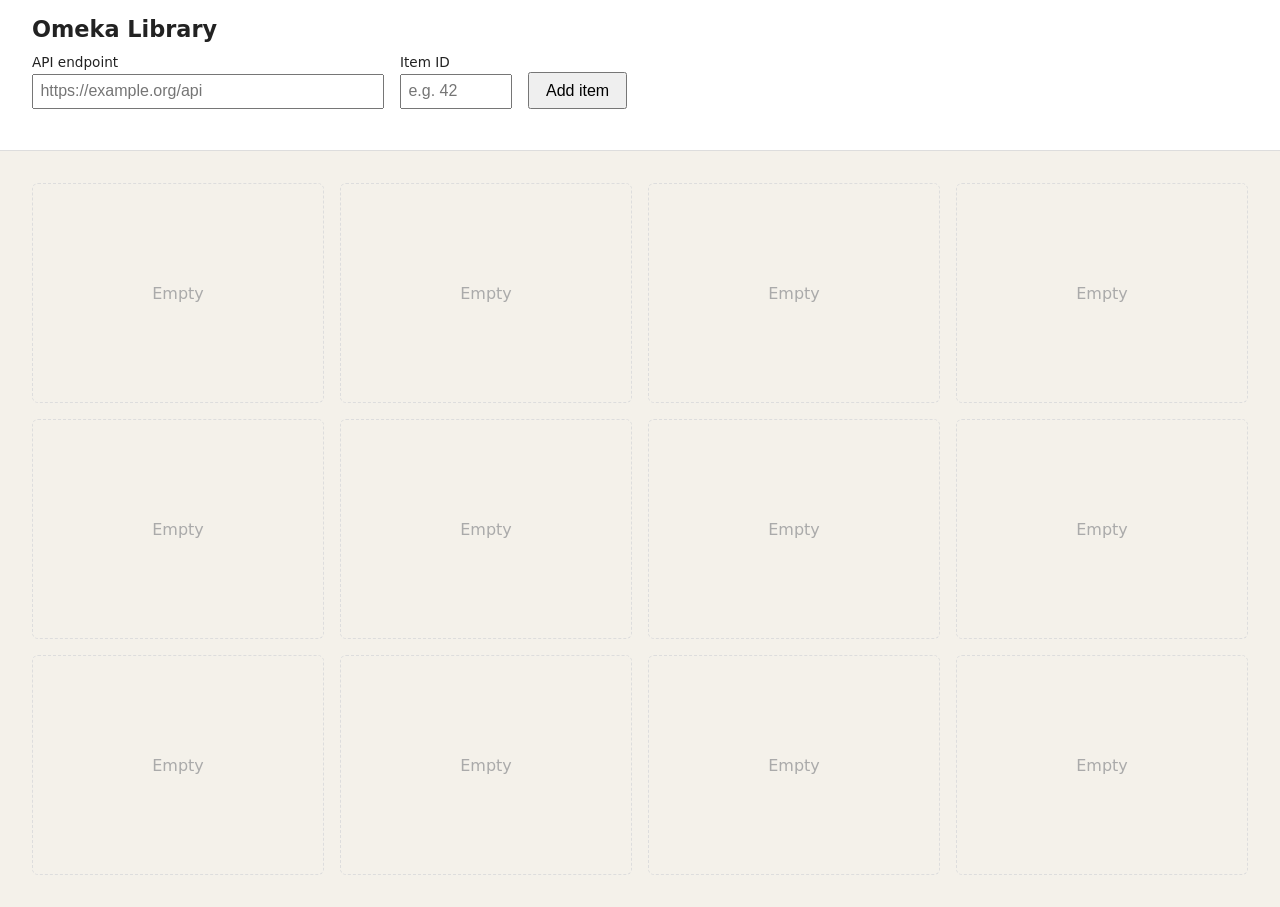
==== index.html @ 7382f80a "Initial Omeka S tile grid: endpoint + item ID input, 4x3 grid Co-Authored-By: Claude Opus 5.5 <norep" ====
<!DOCTYPE html>
<html lang="en">
<head>
  <meta charset="UTF-8">
  <meta name="viewport" content="width=device-width, initial-scale=1.0">
  <title>Omeka Library</title>
  <link rel="stylesheet" href="style.css">
</head>
<body>
  <header>
    <h1>Omeka Library</h1>
    <form id="load-form">
      <label>
        API endpoint
        <input id="endpoint" type="url" placeholder="https://example.org/api" required>
      </label>
      <label>
        Item ID
        <input id="item-id" type="number" min="1" placeholder="e.g. 42" required>
      </label>
      <button type="submit">Add item</button>
    </form>
    <p id="status" role="status"></p>
  </header>

  <main id="grid"></main>

  <script src="app.js"></script>
</body>
</html>
---- style.css ----
* { box-sizing: border-box; }

body {
  margin: 0;
  font-family: system-ui, sans-serif;
  background: #f4f1ea;
  color: #222;
}

header {
  padding: 1rem 2rem;
  background: #fff;
  border-bottom: 1px solid #ddd;
}

h1 { margin: 0 0 0.75rem; font-size: 1.4rem; }

form { display: flex; gap: 1rem; align-items: flex-end; flex-wrap: wrap; }
label { display: flex; flex-direction: column; font-size: 0.85rem; gap: 0.25rem; }
input { padding: 0.4rem; font-size: 1rem; }
#endpoint { width: 22rem; }
#item-id { width: 7rem; }
button { padding: 0.45rem 1rem; font-size: 1rem; cursor: pointer; }

#status { min-height: 1.2em; margin: 0.5rem 0 0; font-size: 0.9rem; }
#status.error { color: #b00020; }

/* 4 x 3 grid */
#grid {
  display: grid;
  grid-template-columns: repeat(4, 1fr);
  grid-template-rows: repeat(3, auto);
  gap: 1rem;
  padding: 2rem;
}

.tile {
  background: #fff;
  border: 1px solid #ddd;
  border-radius: 6px;
  padding: 0.75rem;
  min-height: 220px;
  overflow: hidden;
  position: relative;
}

.tile.empty {
  border-style: dashed;
  background: transparent;
  display: flex;
  align-items: center;
  justify-content: center;
  color: #aaa;
}

.tile img { width: 100%; height: 140px; object-fit: cover; border-radius: 4px; }
.tile h2 { font-size: 1rem; margin: 0.5rem 0; }
.tile dl { font-size: 0.8rem; margin: 0; max-height: 160px; overflow-y: auto; }
.tile dt { font-weight: 600; margin-top: 0.3rem; }
.tile dd { margin: 0; }

.tile .remove {
  position: absolute; top: 0.4rem; right: 0.4rem;
  padding: 0 0.4rem; font-size: 0.9rem;
}
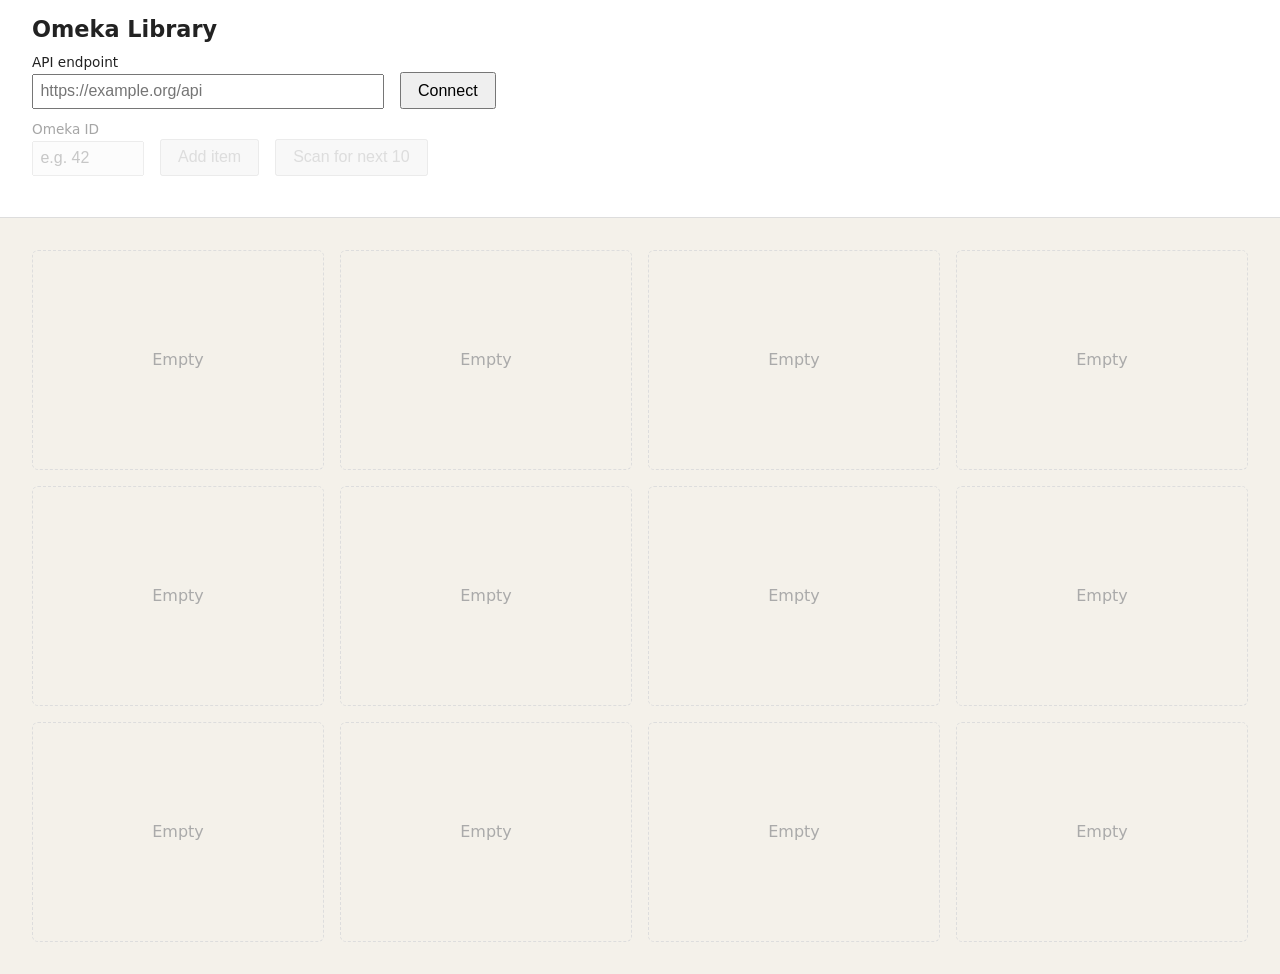
==== commit 90a727a0: "Connect step with total item count, scan next 10, show Omeka ID - Endpoint entry is its own step; re" ====
--- a/index.html
+++ b/index.html
@@ -9,17 +9,29 @@
 <body>
   <header>
     <h1>Omeka Library</h1>
-    <form id="load-form">
+
+    <!-- Step 1: connect to an Omeka S API -->
+    <form id="connect-form">
       <label>
         API endpoint
         <input id="endpoint" type="url" placeholder="https://example.org/api" required>
       </label>
-      <label>
-        Item ID
-        <input id="item-id" type="number" min="1" placeholder="e.g. 42" required>
-      </label>
-      <button type="submit">Add item</button>
+      <button type="submit">Connect</button>
+      <span id="total"></span>
     </form>
+
+    <!-- Step 2: load items (enabled once connected) -->
+    <fieldset id="actions" disabled>
+      <form id="add-form">
+        <label>
+          Omeka ID
+          <input id="item-id" type="number" min="1" placeholder="e.g. 42" required>
+        </label>
+        <button type="submit">Add item</button>
+      </form>
+      <button id="scan-btn" type="button">Scan for next 10</button>
+    </fieldset>
+
     <p id="status" role="status"></p>
   </header>
 
--- a/style.css
+++ b/style.css
@@ -63,3 +63,12 @@
   position: absolute; top: 0.4rem; right: 0.4rem;
   padding: 0 0.4rem; font-size: 0.9rem;
 }
+
+#connect-form { margin-bottom: 0.75rem; }
+#total { font-size: 0.9rem; color: #2a6b2a; align-self: center; }
+
+#actions {
+  border: none; padding: 0; margin: 0;
+  display: flex; gap: 1rem; align-items: flex-end; flex-wrap: wrap;
+}
+#actions:disabled { opacity: 0.4; }
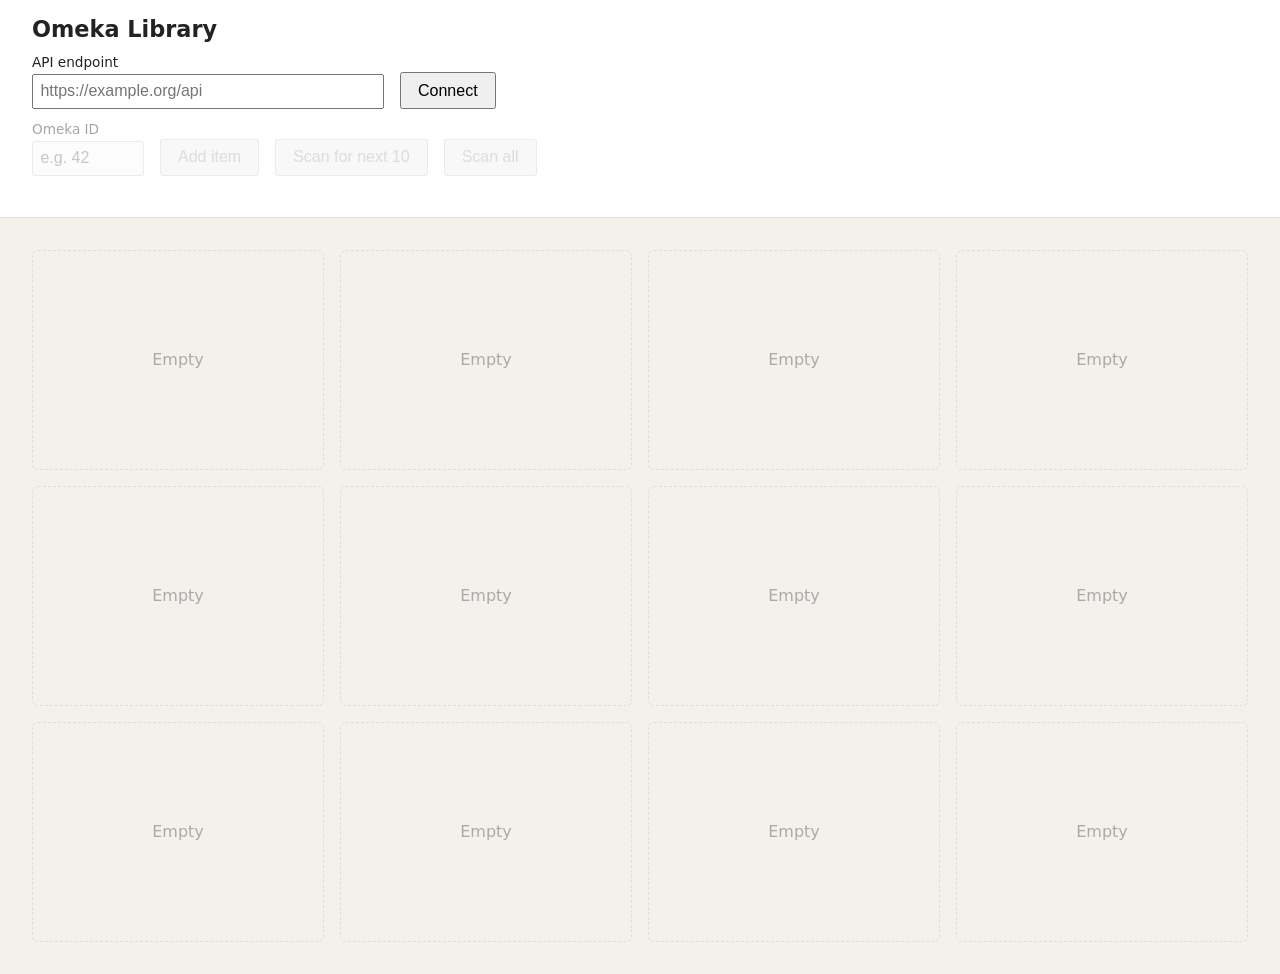
==== commit e0ca32da: "Save fetched items to dated folders, add Scan all, view stored copies - server.py saves every fetche" ====
--- a/index.html
+++ b/index.html
@@ -10,27 +10,48 @@
   <header>
     <h1>Omeka Library</h1>
 
-    <!-- Step 1: connect to an Omeka S API -->
-    <form id="connect-form">
+    <!-- Choose live API or a stored dated folder (shown only if stored copies exist) -->
+    <div id="source-row" hidden>
       <label>
-        API endpoint
-        <input id="endpoint" type="url" placeholder="https://example.org/api" required>
+        Display from
+        <select id="source">
+          <option value="live">Live (Omeka API)</option>
+        </select>
       </label>
-      <button type="submit">Connect</button>
-      <span id="total"></span>
-    </form>
+    </div>
 
-    <!-- Step 2: load items (enabled once connected) -->
-    <fieldset id="actions" disabled>
-      <form id="add-form">
+    <div id="live-panel">
+      <!-- Step 1: connect to an Omeka S API -->
+      <form id="connect-form">
         <label>
-          Omeka ID
-          <input id="item-id" type="number" min="1" placeholder="e.g. 42" required>
+          API endpoint
+          <input id="endpoint" type="url" placeholder="https://example.org/api" required>
         </label>
-        <button type="submit">Add item</button>
+        <button type="submit">Connect</button>
+        <span id="total"></span>
       </form>
-      <button id="scan-btn" type="button">Scan for next 10</button>
-    </fieldset>
+
+      <!-- Step 2: load items (enabled once connected) -->
+      <fieldset id="actions" disabled>
+        <form id="add-form">
+          <label>
+            Omeka ID
+            <input id="item-id" type="number" min="1" placeholder="e.g. 42" required>
+          </label>
+          <button type="submit">Add item</button>
+        </form>
+        <button id="scan-btn" type="button">Scan for next 10</button>
+        <button id="scan-all-btn" type="button">Scan all</button>
+      </fieldset>
+
+      <!-- Scan-all progress (shown while a full scan runs) -->
+      <div id="scan-all-panel" hidden>
+        <progress id="scan-progress" value="0" max="1"></progress>
+        <span id="scan-progress-text"></span>
+        <button id="continue-btn" type="button" hidden>Continue</button>
+        <button id="stop-btn" type="button">Stop</button>
+      </div>
+    </div>
 
     <p id="status" role="status"></p>
   </header>
--- a/style.css
+++ b/style.css
@@ -72,3 +72,12 @@
   display: flex; gap: 1rem; align-items: flex-end; flex-wrap: wrap;
 }
 #actions:disabled { opacity: 0.4; }
+
+#source-row { margin-bottom: 0.75rem; }
+select { padding: 0.35rem; font-size: 1rem; }
+
+#scan-all-panel { display: flex; gap: 0.75rem; align-items: center; margin-top: 0.75rem; }
+#scan-all-panel[hidden], #live-panel[hidden] { display: none; }
+#scan-progress { width: 22rem; height: 1rem; }
+#scan-progress-text { font-size: 0.9rem; }
+#source-row label { display: inline-flex; }
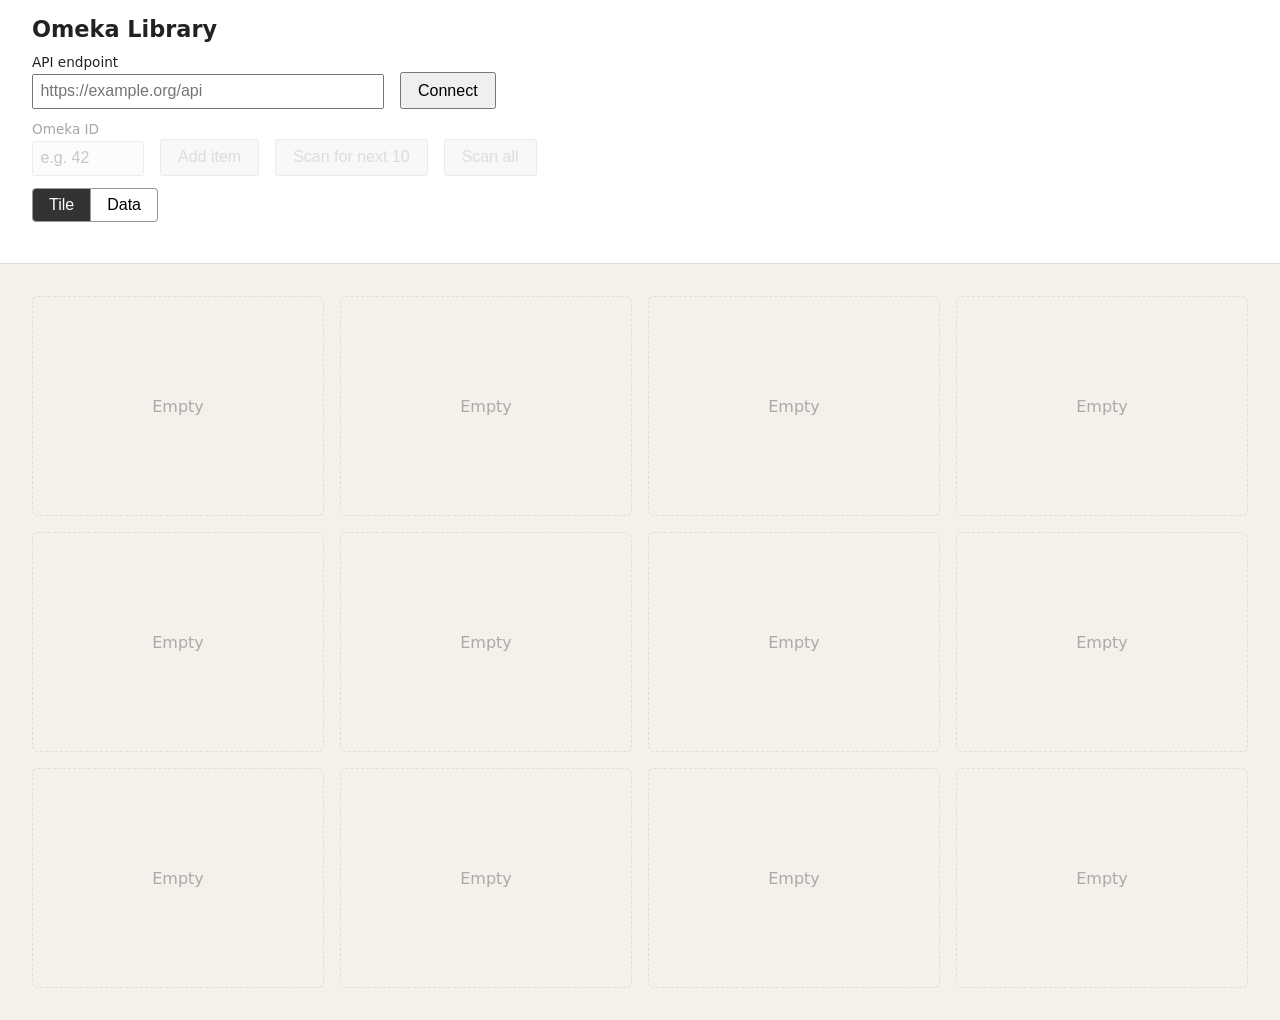
==== commit 9e9b298e: "Resume scan from stored folders, Tile/Data view toggle, CSV download - Each dated folder keeps _meta" ====
--- a/index.html
+++ b/index.html
@@ -43,20 +43,35 @@
         <button id="scan-btn" type="button">Scan for next 10</button>
         <button id="scan-all-btn" type="button">Scan all</button>
       </fieldset>
+    </div>
 
-      <!-- Scan-all progress (shown while a full scan runs) -->
-      <div id="scan-all-panel" hidden>
-        <progress id="scan-progress" value="0" max="1"></progress>
-        <span id="scan-progress-text"></span>
-        <button id="continue-btn" type="button" hidden>Continue</button>
-        <button id="stop-btn" type="button">Stop</button>
-      </div>
+    <!-- Shown when displaying a stored folder whose scan didn't finish -->
+    <div id="stored-panel" hidden>
+      <button id="resume-btn" type="button">Resume scan</button>
+      <span id="resume-info"></span>
+    </div>
+
+    <!-- Scan-all progress (shown while a full scan runs) -->
+    <div id="scan-all-panel" hidden>
+      <progress id="scan-progress" value="0" max="1"></progress>
+      <span id="scan-progress-text"></span>
+      <button id="continue-btn" type="button" hidden>Continue</button>
+      <button id="stop-btn" type="button">Stop</button>
+    </div>
+
+    <!-- Tile / Data view toggle -->
+    <div id="view-row">
+      <span class="toggle">
+        <button id="tile-view-btn" type="button" class="active">Tile</button><button id="data-view-btn" type="button">Data</button>
+      </span>
+      <button id="download-btn" type="button" hidden>Download CSV</button>
     </div>
 
     <p id="status" role="status"></p>
   </header>
 
   <main id="grid"></main>
+  <pre id="data-view" hidden></pre>
 
   <script src="app.js"></script>
 </body>
--- a/style.css
+++ b/style.css
@@ -81,3 +81,20 @@
 #scan-progress { width: 22rem; height: 1rem; }
 #scan-progress-text { font-size: 0.9rem; }
 #source-row label { display: inline-flex; }
+
+#stored-panel { display: flex; gap: 0.75rem; align-items: center; margin-top: 0.75rem; }
+#stored-panel[hidden] { display: none; }
+#resume-info { font-size: 0.9rem; }
+
+#view-row { display: flex; gap: 1rem; align-items: center; margin-top: 0.75rem; }
+.toggle button { border: 1px solid #999; background: #fff; }
+.toggle button:first-child { border-radius: 4px 0 0 4px; }
+.toggle button:last-child { border-radius: 0 4px 4px 0; border-left: none; }
+.toggle button.active { background: #333; color: #fff; }
+
+#grid[hidden] { display: none; }
+#data-view {
+  margin: 2rem; padding: 1rem;
+  background: #fff; border: 1px solid #ddd; border-radius: 6px;
+  font-size: 0.8rem; white-space: pre; overflow-x: auto;
+}
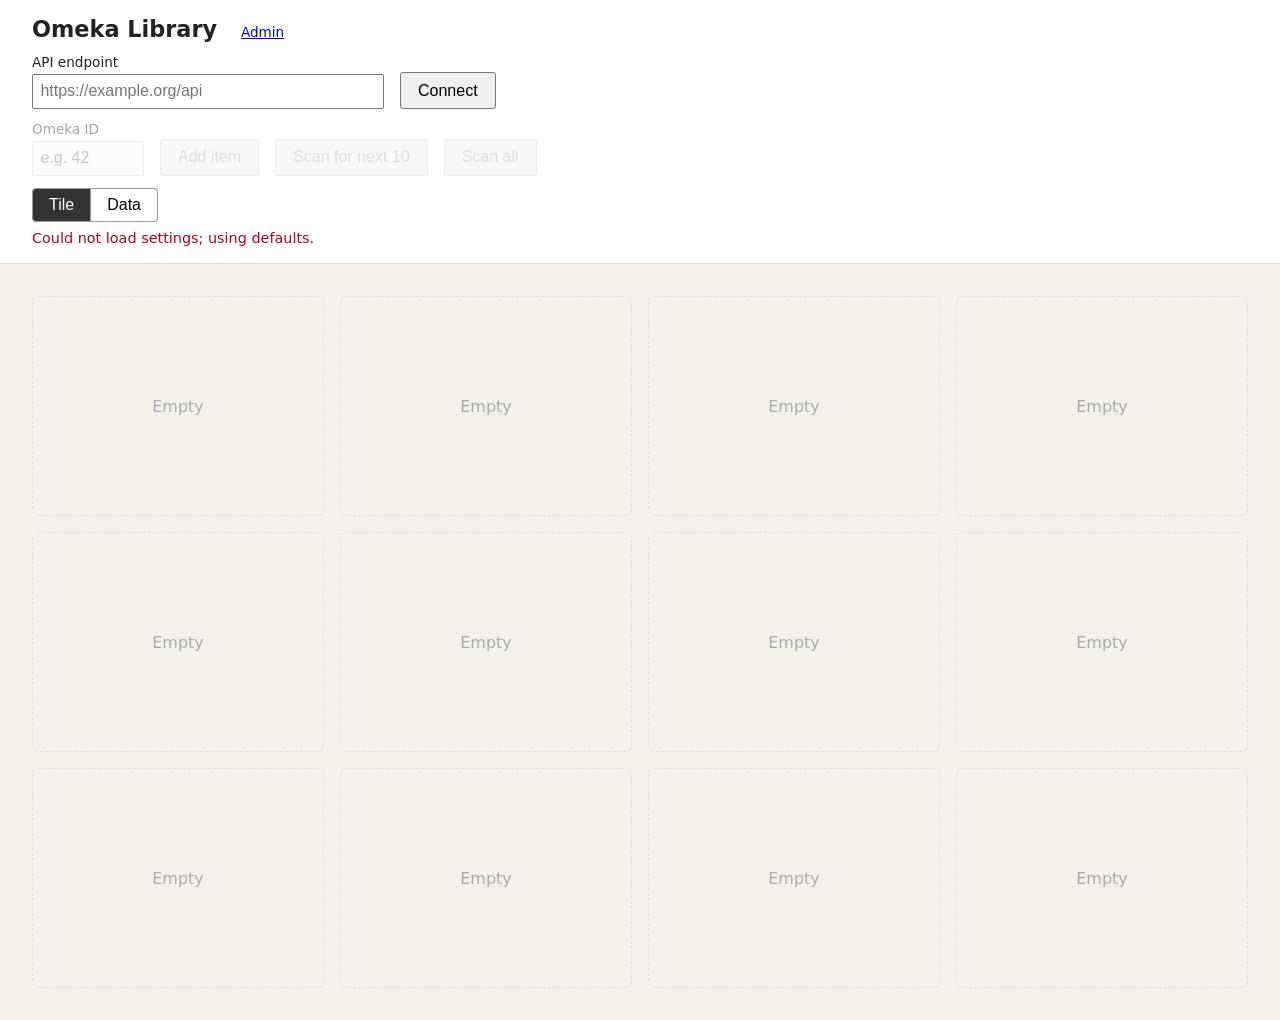
==== commit 959f46d5: "Add config.json and Admin page for settings - config.json (git-ignored) holds endpoint, scan chunk s" ====
--- a/index.html
+++ b/index.html
@@ -8,7 +8,7 @@
 </head>
 <body>
   <header>
-    <h1>Omeka Library</h1>
+    <h1>Omeka Library <a class="nav-link" href="/admin.html">Admin</a></h1>
 
     <!-- Choose live API or a stored dated folder (shown only if stored copies exist) -->
     <div id="source-row" hidden>
@@ -70,6 +70,14 @@
     <p id="status" role="status"></p>
   </header>
 
+  <!-- Page through stored folders (100 items per page) -->
+  <nav id="pager" hidden>
+    <button id="prev-btn" type="button">‹ Prev</button>
+    <label>Page <input id="page-input" type="number" min="1" value="1"> of <span id="page-count">1</span></label>
+    <button id="next-btn" type="button">Next ›</button>
+    <span id="page-info"></span>
+  </nav>
+
   <main id="grid"></main>
   <pre id="data-view" hidden></pre>
 
--- a/style.css
+++ b/style.css
@@ -98,3 +98,18 @@
   background: #fff; border: 1px solid #ddd; border-radius: 6px;
   font-size: 0.8rem; white-space: pre; overflow-x: auto;
 }
+
+#pager { display: flex; gap: 0.75rem; align-items: center; padding: 1rem 2rem 0; font-size: 0.9rem; }
+#pager[hidden] { display: none; }
+#pager label { flex-direction: row; align-items: center; gap: 0.4rem; font-size: 0.9rem; }
+#page-input { width: 5rem; }
+#page-info { color: #666; }
+
+.nav-link { font-size: 0.85rem; font-weight: normal; margin-left: 1rem; }
+.hint { font-size: 0.85rem; color: #666; margin: 0; }
+
+.admin { padding: 2rem; }
+#config-form { display: flex; flex-direction: column; gap: 1.25rem; max-width: 34rem; align-items: flex-start; }
+#config-form label { width: 100%; }
+#config-form input { width: 100%; }
+#config-form small { color: #666; }
